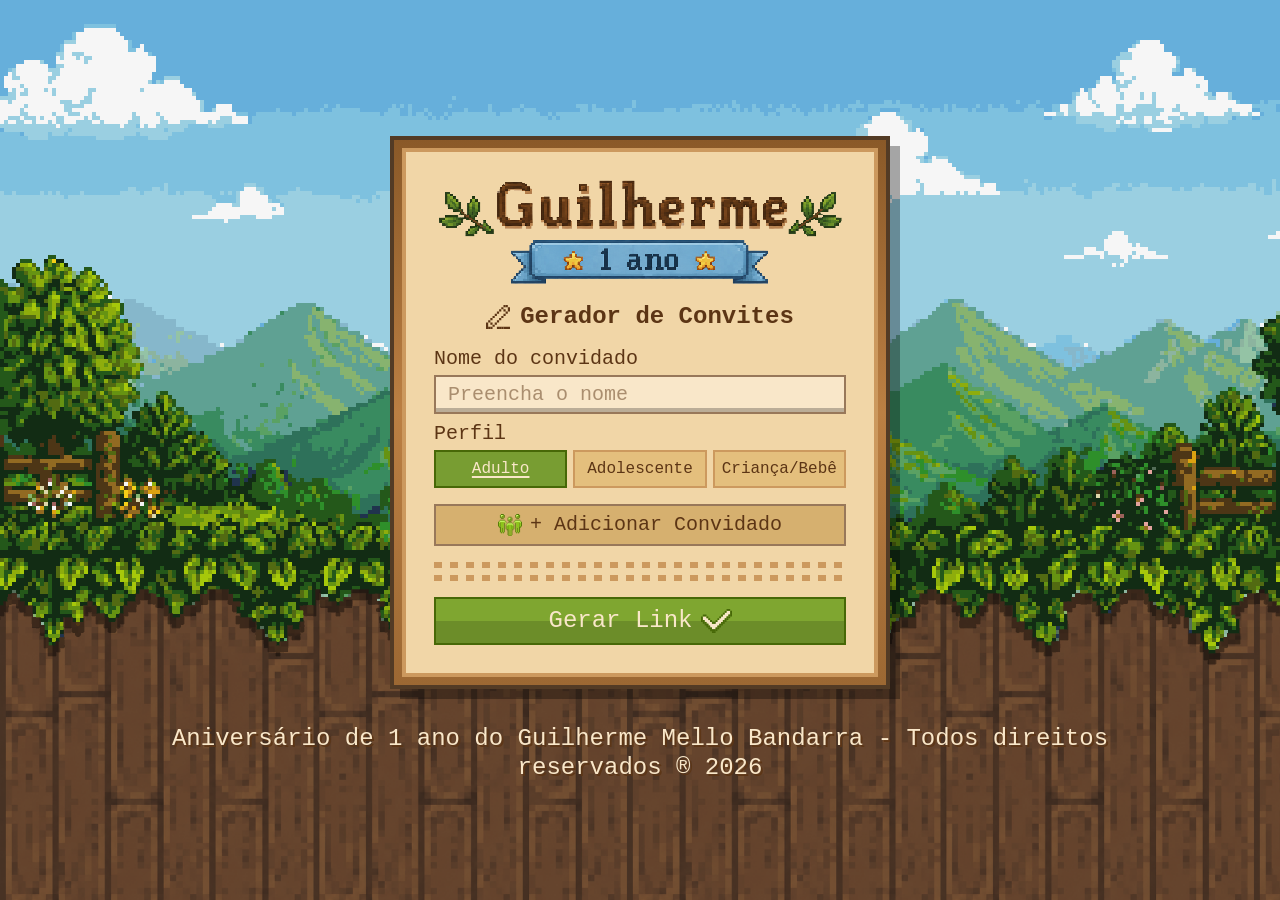
==== gerador.html @ 28e74392 "Build Guilherme invite site" ====
<!doctype html>
<html lang="pt-BR">
  <head>
    <meta charset="UTF-8" />
    <meta name="viewport" content="width=device-width, initial-scale=1.0" />
    <title>Gerador de convites - Guilherme</title>
    <link rel="stylesheet" href="styles.css" />
    <script src="generator.js" defer></script>
  </head>
  <body>
    <div class="page">
      <div class="sky-scene" aria-hidden="true"></div>

      <main class="experience tool-experience" aria-labelledby="generator-title">
        <div class="toast" id="toast" role="status" aria-live="polite" aria-atomic="true"></div>

        <section class="tool-stage" aria-label="Gerador de convites">
          <article class="invite-frame">
            <div class="paper tool-paper">
              <div class="title-art" aria-hidden="true">
                <img src="assets/images/title-guilherme.png" alt="" />
              </div>

              <div class="form-title">
                <img src="assets/images/icon-pencil.svg" alt="" aria-hidden="true" />
                <h1 id="generator-title">Gerador de Convites</h1>
              </div>

              <form class="generator-form" id="generatorForm" novalidate>
                <div class="generator-list" id="generatorList"></div>

                <button class="add-guest" type="button" id="addGeneratorGuest">
                  <img src="assets/images/icon-add-guests.svg" alt="" aria-hidden="true" />
                  <span>+ Adicionar Convidado</span>
                </button>

                <div class="form-message" id="generatorMessage" aria-live="polite"></div>

                <div class="submit-lines" aria-hidden="true">
                  <img src="assets/images/divider-line-wide.svg" alt="" />
                  <img src="assets/images/divider-line-wide.svg" alt="" />
                </div>

                <button class="submit-button" type="submit">
                  <span>Gerar Link</span>
                  <img src="assets/images/submit-check.svg" alt="" aria-hidden="true" />
                </button>
              </form>

              <section class="generated-link" id="generatedLinkPanel" aria-label="Link gerado" hidden>
                <label for="generatedLink">Link de compartilhamento</label>
                <textarea id="generatedLink" readonly rows="4"></textarea>
                <div class="generator-actions">
                  <button class="copy-button copy-link-button" type="button" id="copyGeneratedLink">Copiar Link</button>
                  <a class="visit-link" id="openGeneratedLink" href="index.html">Abrir Convite</a>
                </div>
              </section>
            </div>
          </article>
        </section>

        <footer class="footer">
          Aniversário de 1 ano do Guilherme Mello Bandarra - Todos direitos reservados ® 2026
        </footer>
      </main>
    </div>
  </body>
</html>
---- styles.css ----
:root {
  --wood-dark: #533b25;
  --wood-mid: #8a5928;
  --wood-light: #bb7f43;
  --paper: #f1d6a7;
  --paper-soft: #f9e7c9;
  --ink: #5c3515;
  --line: #cc995e;
  --input-border: #98785a;
  --green-top: #7fa630;
  --green-bottom: #6c8d29;
  --green-border: #476807;
  --font-pixel: "Windows", "Thin Sans", "Courier New", monospace;
  --font-thin: "Thin Sans", "Windows", "Courier New", monospace;
  --mobile-width: min(calc(100vw - 14px), 500px);
}

* {
  box-sizing: border-box;
}

html {
  min-width: 320px;
  overflow-x: hidden;
}

body {
  margin: 0;
  min-width: 320px;
  min-height: 100svh;
  overflow-x: hidden;
  color: var(--ink);
  font-family: var(--font-pixel);
  background: #5c3515 url("assets/images/bg-tile.png") top left / 627px 627px repeat;
  -webkit-font-smoothing: none;
  font-smooth: never;
}

button,
input,
textarea {
  font: inherit;
}

button {
  color: inherit;
  cursor: pointer;
  transition: transform 120ms steps(2, end), filter 120ms steps(2, end), background-color 120ms steps(2, end);
}

button:disabled {
  cursor: not-allowed;
}

img {
  display: block;
  max-width: 100%;
}

a {
  color: inherit;
}

.page {
  position: relative;
  min-height: 100svh;
  overflow-x: clip;
}

.sky-scene {
  position: absolute;
  top: 0;
  left: 50%;
  z-index: 0;
  width: 1672px;
  height: 702px;
  transform: translateX(-50%);
  background: url("assets/images/bg-top.png") top center / cover no-repeat;
  image-rendering: pixelated;
  pointer-events: none;
}

.experience {
  position: relative;
  z-index: 1;
  display: flex;
  min-height: 100svh;
  flex-direction: column;
  align-items: center;
  padding: 24px 12px 24px;
}

.audio-toggle {
  position: absolute;
  top: 12px;
  right: 12px;
  z-index: 10;
  display: inline-flex;
  min-height: 42px;
  align-items: center;
  justify-content: center;
  gap: 6px;
  border: 2px solid var(--wood-dark);
  border-radius: 0;
  padding: 8px 10px;
  background: #e5c28f;
  box-shadow: 4px 4px 0 rgba(0, 0, 0, 0.25);
  color: var(--ink);
  font-size: 14px;
  line-height: 1;
}

.audio-toggle[aria-pressed="true"] {
  background: #e5c28f;
}

.toast {
  position: fixed;
  right: 16px;
  bottom: 16px;
  z-index: 30;
  max-width: min(320px, calc(100vw - 32px));
  border: 2px solid var(--line);
  padding: 10px 12px;
  background: var(--ink);
  box-shadow: 4px 4px 0 rgba(0, 0, 0, 0.28);
  color: var(--paper-soft);
  font-size: 16px;
  line-height: 1.15;
  opacity: 0;
  pointer-events: none;
  transform: translateY(8px);
  transition: opacity 160ms steps(2, end), transform 160ms steps(2, end);
}

.toast.is-visible {
  opacity: 1;
  transform: translateY(0);
}

.card-stage {
  position: relative;
  width: var(--mobile-width);
  padding-top: clamp(205px, 54vw, 270px);
  margin-top: clamp(36px, 5vw, 64px);
}

.family-art {
  position: absolute;
  top: 0;
  left: 50%;
  z-index: 4;
  width: 40.8%;
  min-width: 142px;
  max-width: 204px;
  aspect-ratio: 204 / 300;
  transform: translateX(-50%);
  overflow: hidden;
  pointer-events: none;
}

.family-art img {
  position: absolute;
  top: -16.94%;
  left: -52.64%;
  width: 200.64%;
  height: 136.16%;
  max-width: none;
  image-rendering: pixelated;
}

.invite-frame {
  position: relative;
  z-index: 2;
  width: 100%;
  border: 4px solid var(--wood-dark);
  background: linear-gradient(180deg, var(--wood-mid) 0%, var(--wood-light) 50%, #9c6833 100%);
  box-shadow: 10px 10px 0 rgba(0, 0, 0, 0.33);
  padding: clamp(7px, 1.8vw, 8px);
}

.paper {
  display: flex;
  flex-direction: column;
  align-items: center;
  gap: clamp(12px, 3.2vw, 16px);
  overflow: hidden;
  width: 100%;
  border: 4px solid var(--line);
  background: var(--paper);
  padding: clamp(16px, 5.6vw, 28px);
}

.title-art {
  position: relative;
  width: min(100%, 403px);
  aspect-ratio: 403 / 105;
  overflow: hidden;
  flex: 0 0 auto;
}

.title-art img {
  position: absolute;
  top: -27.2%;
  left: -9.43%;
  width: 118.37%;
  height: 151.46%;
  max-width: none;
  image-rendering: pixelated;
}

.intro {
  width: min(100%, 392px);
  margin: 0;
  color: var(--ink);
  font-size: clamp(18px, 4.8vw, 24px);
  line-height: 1;
  text-align: center;
}

.party-info {
  display: grid;
  width: 100%;
  grid-template-columns: 117px minmax(0, 1fr);
  gap: 8px;
}

.info-box {
  min-width: 0;
  border: 2px solid var(--line);
  background: var(--paper-soft);
  padding: 8px 10px;
}

.info-heading {
  display: flex;
  align-items: center;
  gap: 8px;
  min-width: 0;
  color: var(--ink);
  font-size: clamp(15px, 4.3vw, 20px);
  font-weight: 700;
  line-height: 1;
}

.info-icon {
  flex: 0 0 auto;
  width: 30px;
  height: 32px;
  image-rendering: pixelated;
}

.location-icon {
  width: 22px;
}

.info-box p {
  margin: 8px 0 0;
  color: var(--ink);
  font-size: clamp(14px, 4vw, 20px);
  line-height: 1.2;
}

.location-box .info-heading span:first-of-type {
  flex: 1;
}

.location-box p span {
  color: #d7ad79;
}

.copy-button {
  min-height: 30px;
  border: 0;
  border-radius: 0;
  padding: 4px 6px;
  background: #6d411f;
  color: var(--paper-soft);
  font-size: clamp(10px, 3.4vw, 16px);
  line-height: 1;
  white-space: nowrap;
}

.field-error:empty,
.form-message:empty {
  display: none;
}

.ornament {
  display: grid;
  width: 100%;
  grid-template-columns: minmax(0, 1fr) auto minmax(0, 1fr);
  align-items: center;
  gap: 10px;
}

.ornament img:not(.heart),
.submit-lines img {
  width: 100%;
  height: 6px;
  object-fit: fill;
  image-rendering: pixelated;
}

.heart {
  width: 24px;
  height: 23px;
  image-rendering: pixelated;
}

.rsvp-form {
  display: flex;
  width: 100%;
  flex-direction: column;
  align-items: center;
  gap: clamp(12px, 3.2vw, 16px);
}

.form-title {
  display: flex;
  align-items: center;
  justify-content: center;
  gap: 10px;
}

.form-title img {
  width: 24px;
  height: 24px;
}

.form-title h1,
.form-title h2 {
  margin: 0;
  font-size: clamp(18px, 5.2vw, 24px);
  line-height: 1;
  text-align: center;
}

.guest-list {
  display: flex;
  width: 100%;
  flex-direction: column;
  gap: 12px;
}

.guest-block {
  display: flex;
  position: relative;
  width: 100%;
  flex-direction: column;
  gap: 12px;
}

.guest-block-extra {
  padding-left: 26px;
}

.status-field {
  min-width: 0;
  margin: 0;
  border: 0;
  padding: 0;
}

.status-field legend {
  position: absolute;
  width: 1px;
  height: 1px;
  overflow: hidden;
  clip: rect(0, 0, 0, 0);
  white-space: nowrap;
}

.status-row {
  display: flex;
  flex-wrap: wrap;
  justify-content: center;
  gap: 14px 24px;
}

.reservation-status {
  width: 100%;
}

.status-option {
  display: inline-flex;
  min-height: 32px;
  align-items: center;
  justify-content: center;
  gap: 8px;
  color: var(--ink);
  font-size: clamp(18px, 5vw, 24px);
  line-height: 1;
  white-space: nowrap;
  transition: transform 120ms steps(2, end), filter 120ms steps(2, end);
}

.status-option input {
  position: absolute;
  opacity: 0;
  pointer-events: none;
}

.status-art {
  position: relative;
  width: 32px;
  height: 32px;
  flex: 0 0 auto;
}

.status-art img {
  position: absolute;
  image-rendering: pixelated;
}

.status-box {
  inset: 0;
  width: 32px;
  height: 32px;
}

.status-mark.check {
  top: 9px;
  left: 7px;
  width: 18px;
  height: 14px;
}

.status-mark.close {
  top: 9px;
  left: 9px;
  width: 14px;
  height: 14px;
}

.status-option input:not(:checked) ~ .status-art .status-mark {
  opacity: 0.18;
}

.status-option input:not(:checked) ~ span:last-child {
  opacity: 0.65;
}

.status-option input:checked ~ span:last-child {
  text-decoration: underline;
  text-decoration-thickness: 2px;
  text-underline-offset: 4px;
}

.status-option:focus-within {
  outline: 3px solid #2d6fc1;
  outline-offset: 3px;
}

.guest-fields {
  display: grid;
  width: 100%;
  grid-template-columns: minmax(0, 1fr);
  align-items: stretch;
  gap: 10px;
}

.guest-head {
  position: absolute;
  top: 28px;
  left: 0;
  display: flex;
  min-height: 0;
  align-items: center;
  justify-content: flex-start;
}

.remove-guest {
  display: inline-flex;
  width: 22px;
  height: 22px;
  min-height: 0;
  align-items: center;
  justify-content: center;
  border: 0;
  border-radius: 0;
  padding: 3px;
  background: rgba(249, 231, 201, 0.42);
  box-shadow: none;
  color: #8b2719;
  line-height: 1;
  opacity: 0.72;
}

.remove-guest img {
  width: 14px;
  height: 14px;
  image-rendering: pixelated;
}

.name-field,
.category-field {
  display: flex;
  min-width: 0;
  flex-direction: column;
  gap: 6px;
}

.name-field label,
.category-label {
  font-size: clamp(15px, 4vw, 20px);
  line-height: 1;
}

.name-field input {
  width: 100%;
  min-height: 34px;
  border: 2px solid var(--input-border);
  border-radius: 0;
  padding: 6px 12px;
  background: var(--paper-soft);
  box-shadow: inset 0 -4px 0 rgba(0, 0, 0, 0.25);
  color: var(--ink);
  font-size: clamp(17px, 4.4vw, 20px);
  line-height: 1;
}

.name-field input::placeholder {
  color: rgba(92, 53, 21, 0.5);
  opacity: 1;
}

.name-field input[aria-invalid="true"] {
  border-color: #b02a19;
}

.category-options {
  display: grid;
  grid-template-columns: repeat(3, minmax(0, 1fr));
  gap: 6px;
}

.category-option {
  position: relative;
  display: inline-flex;
  min-height: 38px;
  align-items: center;
  justify-content: center;
  border: 2px solid var(--line);
  padding: 7px 4px;
  background: #e4bf7d;
  color: var(--ink);
  font-size: clamp(13px, 3.6vw, 16px);
  line-height: 1;
  text-align: center;
  transition: transform 120ms steps(2, end), filter 120ms steps(2, end), background-color 120ms steps(2, end);
}

.category-option input {
  position: absolute;
  opacity: 0;
  pointer-events: none;
}

.category-option span {
  overflow-wrap: anywhere;
}

.category-option input:checked ~ span {
  text-decoration: underline;
  text-decoration-thickness: 2px;
  text-underline-offset: 3px;
}

.category-option:has(input:checked) {
  border-color: var(--green-border);
  background: #789d32;
  color: var(--paper-soft);
}

.category-option:focus-within {
  outline: 3px solid #2d6fc1;
  outline-offset: 3px;
}

.category-option:hover {
  filter: brightness(1.08);
  transform: translateY(-1px);
}

.category-options[aria-invalid="true"] .category-option {
  border-color: #b02a19;
}

.guest-placeholder {
  display: grid;
  width: 100%;
  grid-template-columns: minmax(0, 1fr);
  align-items: center;
  gap: 8px;
  opacity: 0.45;
}

.placeholder-name {
  min-height: 34px;
  border: 2px dashed var(--input-border);
  padding: 8px 12px;
  background: var(--paper-soft);
  color: rgba(92, 53, 21, 0.5);
  font-size: clamp(17px, 4.4vw, 20px);
  line-height: 1;
}

.placeholder-category {
  min-height: 34px;
  border: 2px dashed var(--line);
  padding: 8px 10px;
  background: #e4bf7d;
  color: rgba(92, 53, 21, 0.65);
  font-size: clamp(14px, 3.8vw, 17px);
  line-height: 1;
  text-align: center;
}

.field-error {
  color: #9b1f12;
  font-family: var(--font-thin);
  font-size: 12px;
  line-height: 1.2;
}

.add-guest {
  display: inline-flex;
  min-height: 40px;
  align-items: center;
  justify-content: center;
  gap: 8px;
  border: 2px solid var(--input-border);
  border-radius: 0;
  padding: 8px 12px;
  background: #d6b06f;
  box-shadow: none;
  color: var(--ink);
  font-size: clamp(16px, 4.4vw, 20px);
  line-height: 1;
}

.add-guest img {
  width: 24px;
  height: 22px;
}

.form-message {
  width: 100%;
  font-family: var(--font-thin);
  font-size: 14px;
  line-height: 1.25;
  text-align: center;
}

.form-message.error {
  color: #9b1f12;
}

.form-message.success {
  color: #476807;
  font-weight: 700;
}

.tool-experience {
  justify-content: flex-start;
}

.tool-stage {
  position: relative;
  width: var(--mobile-width);
  margin-top: clamp(48px, 10vw, 72px);
}

.tool-paper {
  gap: clamp(14px, 4vw, 20px);
}

.generator-form,
.generator-list {
  display: flex;
  width: 100%;
  flex-direction: column;
  gap: clamp(12px, 3.2vw, 16px);
}

.generated-link {
  display: flex;
  width: 100%;
  flex-direction: column;
  gap: 8px;
}

.generated-link[hidden] {
  display: none;
}

.generated-link label {
  font-size: clamp(16px, 4.4vw, 20px);
  line-height: 1;
}

.generated-link textarea {
  width: 100%;
  min-height: 92px;
  resize: vertical;
  border: 2px solid var(--input-border);
  border-radius: 0;
  padding: 8px 10px;
  background: var(--paper-soft);
  box-shadow: inset 0 -4px 0 rgba(0, 0, 0, 0.25);
  color: var(--ink);
  font-family: var(--font-thin);
  font-size: 14px;
  line-height: 1.25;
}

.generator-actions {
  display: grid;
  grid-template-columns: 1fr 1fr;
  gap: 8px;
}

.copy-link-button,
.visit-link {
  display: inline-flex;
  min-height: 40px;
  align-items: center;
  justify-content: center;
  border: 2px solid var(--wood-dark);
  border-radius: 0;
  padding: 8px 10px;
  background: #6d411f;
  color: var(--paper-soft);
  font-size: clamp(14px, 4vw, 18px);
  line-height: 1;
  text-align: center;
  text-decoration: none;
  transition: transform 120ms steps(2, end), filter 120ms steps(2, end), background-color 120ms steps(2, end);
}

.visit-link {
  background: #d6b06f;
  color: var(--ink);
}

.copy-link-button:hover,
.visit-link:hover {
  filter: brightness(1.08);
  transform: translateY(-1px);
}

.thanks-paper {
  min-height: 430px;
  justify-content: center;
  text-align: center;
}

.thanks-title {
  margin: 0;
  color: var(--ink);
  font-size: clamp(34px, 10vw, 52px);
  line-height: 1;
}

.thanks-copy {
  max-width: 340px;
  margin: 0;
  color: var(--ink);
  font-size: clamp(18px, 5vw, 24px);
  line-height: 1.15;
}

.back-link {
  width: min(100%, 260px);
  margin-top: 6px;
}

.submit-lines {
  display: flex;
  width: 100%;
  flex-direction: column;
  gap: 7px;
}

.submit-button {
  display: inline-flex;
  width: 100%;
  min-height: 48px;
  align-items: center;
  justify-content: center;
  gap: 8px;
  border: 2px solid var(--green-border);
  border-radius: 0;
  padding: 10px 16px;
  background: linear-gradient(180deg, var(--green-top) 0 50%, var(--green-bottom) 50% 100%);
  box-shadow: none;
  color: var(--paper-soft);
  font-size: clamp(20px, 5.2vw, 24px);
  line-height: 1;
}

.submit-button img {
  width: 31px;
  height: 24px;
  image-rendering: pixelated;
}

.submit-button[aria-busy="true"] {
  opacity: 0.76;
}

.audio-toggle:hover,
.copy-button:hover,
.add-guest:hover,
.remove-guest:hover,
.submit-button:hover,
.status-option:hover {
  filter: brightness(1.08);
  transform: translateY(-1px);
}

.submit-button:hover {
  background: linear-gradient(180deg, #8eb73a 0 50%, #73992d 50% 100%);
}

.add-guest:hover,
.remove-guest:hover,
.audio-toggle:hover {
  background: #e8c481;
}

.copy-button:hover {
  background: #74441c;
}

.audio-toggle:active,
.copy-button:active,
.add-guest:active,
.remove-guest:active,
.submit-button:active {
  transform: translateY(1px);
}

.footer {
  width: min(100%, 980px);
  margin: 36px auto 0;
  color: var(--paper-soft);
  font-size: clamp(14px, 3.5vw, 24px);
  line-height: 1.2;
  text-align: center;
  text-shadow: 2px 2px 0 rgba(92, 53, 21, 0.9);
}

.sr-only {
  position: absolute;
  width: 1px;
  height: 1px;
  overflow: hidden;
  clip: rect(0, 0, 0, 0);
  white-space: nowrap;
}

@media (max-width: 430px) {
  :root {
    --mobile-width: min(calc(100vw - 10px), 500px);
  }

  .experience {
    padding-right: 5px;
    padding-left: 5px;
  }

  .paper {
    padding-right: clamp(12px, 4vw, 18px);
    padding-left: clamp(12px, 4vw, 18px);
  }

  .intro {
    font-size: clamp(20px, 5.6vw, 25px);
  }

  .info-heading {
    font-size: clamp(17px, 4.8vw, 21px);
  }

  .info-box p {
    font-size: clamp(16px, 4.4vw, 21px);
  }

  .form-title h2 {
    font-size: clamp(21px, 5.8vw, 25px);
  }

  .form-title h1 {
    font-size: clamp(21px, 5.8vw, 25px);
  }

  .status-option {
    font-size: clamp(20px, 5.5vw, 25px);
  }

  .name-field label,
  .category-label {
    font-size: clamp(16px, 4.6vw, 21px);
  }

  .name-field input,
  .placeholder-name {
    font-size: clamp(18px, 5vw, 21px);
  }

  .category-option {
    font-size: clamp(14px, 3.8vw, 17px);
  }

  .add-guest {
    font-size: clamp(17px, 4.8vw, 21px);
  }

  .submit-button {
    font-size: clamp(22px, 6vw, 25px);
  }

  .party-info {
    grid-template-columns: 1fr;
  }

  .title-art {
    aspect-ratio: 2172 / 724;
    width: min(92%, 292px);
  }

  .title-art img {
    position: static;
    width: 100%;
    height: 100%;
    object-fit: contain;
  }

  .date-box {
    display: grid;
    grid-template-columns: auto 1fr;
    align-items: center;
    gap: 8px;
  }

  .date-box p {
    margin: 0;
    text-align: right;
  }

  .status-row {
    gap: 10px 16px;
  }
}

@media (max-width: 370px) {
  .paper {
    padding-right: 14px;
    padding-left: 14px;
  }

  .copy-button {
    padding-right: 5px;
    padding-left: 5px;
    font-size: 10px;
  }

  .generator-actions {
    grid-template-columns: 1fr;
  }

  .guest-block-extra {
    padding-left: 24px;
  }

  .guest-head {
    top: 28px;
  }

  .guest-head {
    justify-content: flex-start;
  }
}

@media (min-width: 900px) {
  .experience {
    padding-top: 64px;
  }

  .card-stage {
    margin-top: 0;
  }
}

@media (prefers-reduced-motion: no-preference) {
  .invite-frame {
    animation: settle 460ms steps(4, end) both;
  }

  .family-art {
    animation: bob 1200ms steps(2, end) infinite;
  }
}

@keyframes settle {
  from {
    transform: translateY(10px);
  }
  to {
    transform: translateY(0);
  }
}

@keyframes bob {
  0%,
  100% {
    transform: translateX(-50%) translateY(0);
  }
  50% {
    transform: translateX(-50%) translateY(-2px);
  }
}
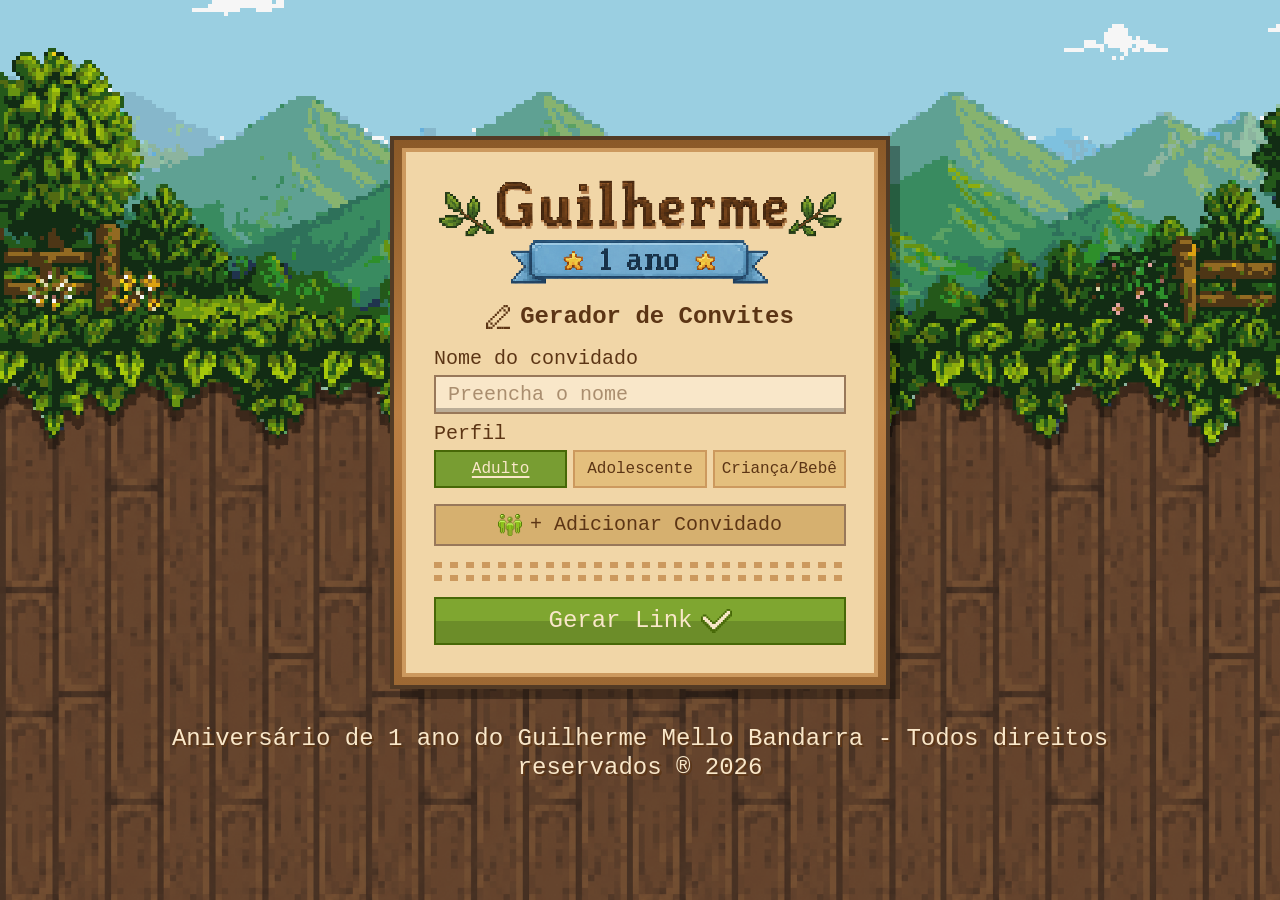
==== commit 9651e6ed: "Add WebP image fallbacks" ====
--- a/gerador.html
+++ b/gerador.html
@@ -4,6 +4,8 @@
     <meta charset="UTF-8" />
     <meta name="viewport" content="width=device-width, initial-scale=1.0" />
     <title>Gerador de convites - Guilherme</title>
+    <link rel="icon" type="image/webp" href="assets/images/favicon.webp" />
+    <link rel="icon" type="image/png" href="assets/images/favicon.png" />
     <link rel="stylesheet" href="styles.css" />
     <script src="generator.js" defer></script>
   </head>
@@ -18,7 +20,10 @@
           <article class="invite-frame">
             <div class="paper tool-paper">
               <div class="title-art" aria-hidden="true">
-                <img src="assets/images/title-guilherme.png" alt="" />
+                <picture>
+                  <source srcset="assets/images/title-guilherme.webp" type="image/webp" />
+                  <img src="assets/images/title-guilherme.png" alt="" width="2172" height="724" fetchpriority="high" decoding="async" />
+                </picture>
               </div>
 
               <div class="form-title">
--- a/styles.css
+++ b/styles.css
@@ -32,6 +32,10 @@
   color: var(--ink);
   font-family: var(--font-pixel);
   background: #5c3515 url("assets/images/bg-tile.png") top left / 627px 627px repeat;
+  background: #5c3515 image-set(
+    url("assets/images/bg-tile.webp") type("image/webp"),
+    url("assets/images/bg-tile.png") type("image/png")
+  ) top left / 627px 627px repeat;
   -webkit-font-smoothing: none;
   font-smooth: never;
 }
@@ -68,14 +72,19 @@
 }
 
 .sky-scene {
-  position: absolute;
+  position: fixed;
   top: 0;
   left: 50%;
   z-index: 0;
   width: 1672px;
   height: 702px;
+  max-height: 55svh;
   transform: translateX(-50%);
-  background: url("assets/images/bg-top.png") top center / cover no-repeat;
+  background: url("assets/images/bg-top.png") bottom center / cover no-repeat;
+  background: image-set(
+    url("assets/images/bg-top.webp") type("image/webp"),
+    url("assets/images/bg-top.png") type("image/png")
+  ) bottom center / cover no-repeat;
   image-rendering: pixelated;
   pointer-events: none;
 }
@@ -169,6 +178,11 @@
   image-rendering: pixelated;
 }
 
+.family-art picture,
+.title-art picture {
+  display: contents;
+}
+
 .invite-frame {
   position: relative;
   z-index: 2;
@@ -852,6 +866,32 @@
   text-shadow: 2px 2px 0 rgba(92, 53, 21, 0.9);
 }
 
+.footer p {
+  margin: 0;
+}
+
+.footer p + p {
+  margin-top: 8px;
+}
+
+.footer small {
+  display: block;
+  margin-top: 6px;
+  font-size: 0.72em;
+  line-height: 1.15;
+}
+
+.footer a {
+  color: #ffe3a7;
+  text-decoration: underline;
+  text-decoration-thickness: 2px;
+  text-underline-offset: 3px;
+}
+
+.footer a:hover {
+  color: #fff2c8;
+}
+
 .sr-only {
   position: absolute;
   width: 1px;
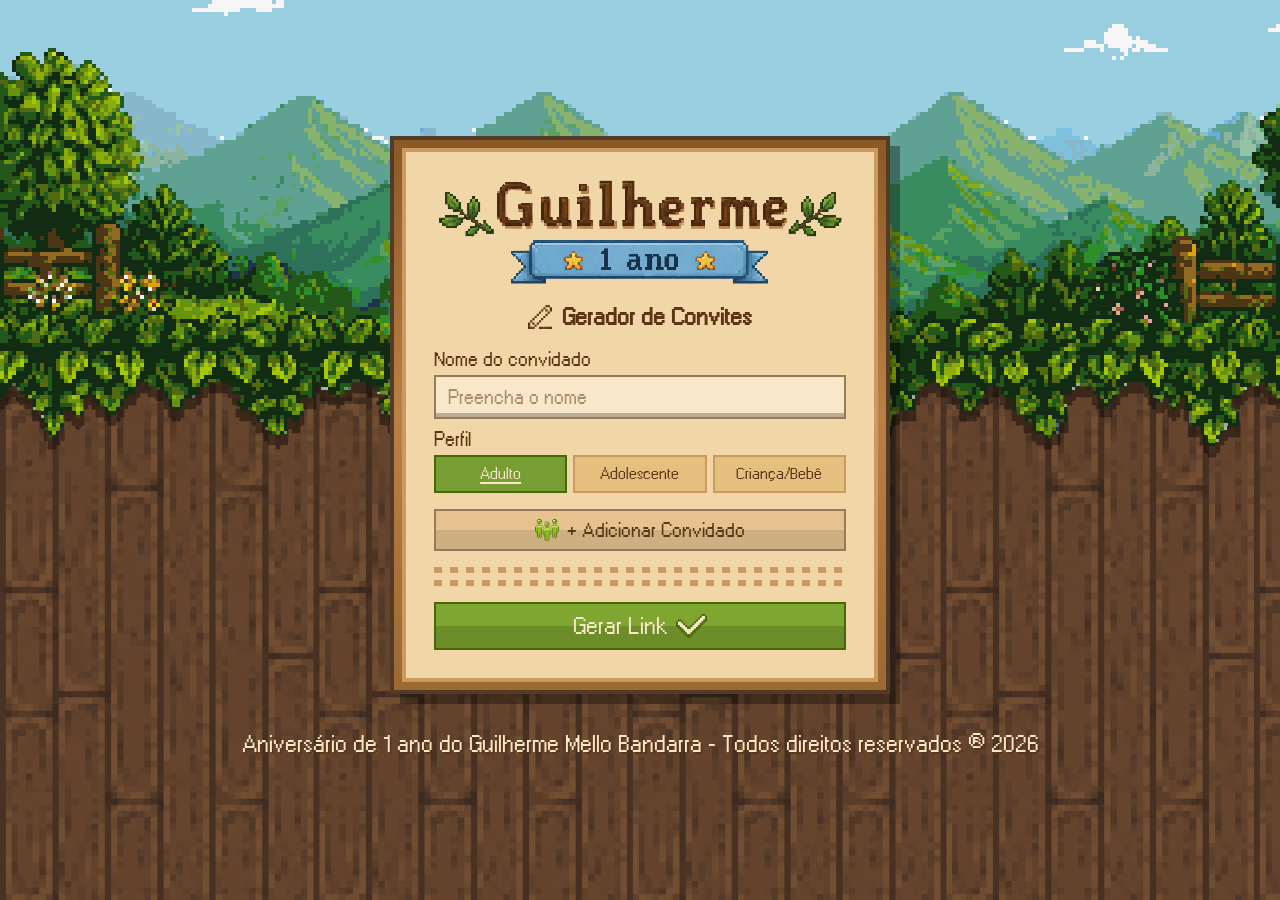
==== commit a319927f: "Embed local web fonts" ====
--- a/gerador.html
+++ b/gerador.html
@@ -6,6 +6,8 @@
     <title>Gerador de convites - Guilherme</title>
     <link rel="icon" type="image/webp" href="assets/images/favicon.webp" />
     <link rel="icon" type="image/png" href="assets/images/favicon.png" />
+    <link rel="preload" href="assets/fonts/windows-regular.woff2" as="font" type="font/woff2" crossorigin />
+    <link rel="preload" href="assets/fonts/thin-sans.woff2" as="font" type="font/woff2" crossorigin />
     <link rel="stylesheet" href="styles.css" />
     <script src="generator.js" defer></script>
   </head>
--- a/styles.css
+++ b/styles.css
@@ -1,3 +1,19 @@
+@font-face {
+  font-family: "Windows";
+  src: url("assets/fonts/windows-regular.woff2") format("woff2");
+  font-display: swap;
+  font-style: normal;
+  font-weight: 400;
+}
+
+@font-face {
+  font-family: "Thin Sans";
+  src: url("assets/fonts/thin-sans.woff2") format("woff2");
+  font-display: swap;
+  font-style: normal;
+  font-weight: 400;
+}
+
 :root {
   --wood-dark: #533b25;
   --wood-mid: #8a5928;
@@ -648,6 +664,7 @@
   border-radius: 0;
   padding: 8px 12px;
   background: #d6b06f;
+  background-image: linear-gradient(rgb(229, 194, 143) 50%, rgb(206, 175, 129) 50%);
   box-shadow: none;
   color: var(--ink);
   font-size: clamp(16px, 4.4vw, 20px);
@@ -838,8 +855,6 @@
   background: linear-gradient(180deg, #8eb73a 0 50%, #73992d 50% 100%);
 }
 
-.add-guest:hover,
-.remove-guest:hover,
 .audio-toggle:hover {
   background: #e8c481;
 }
